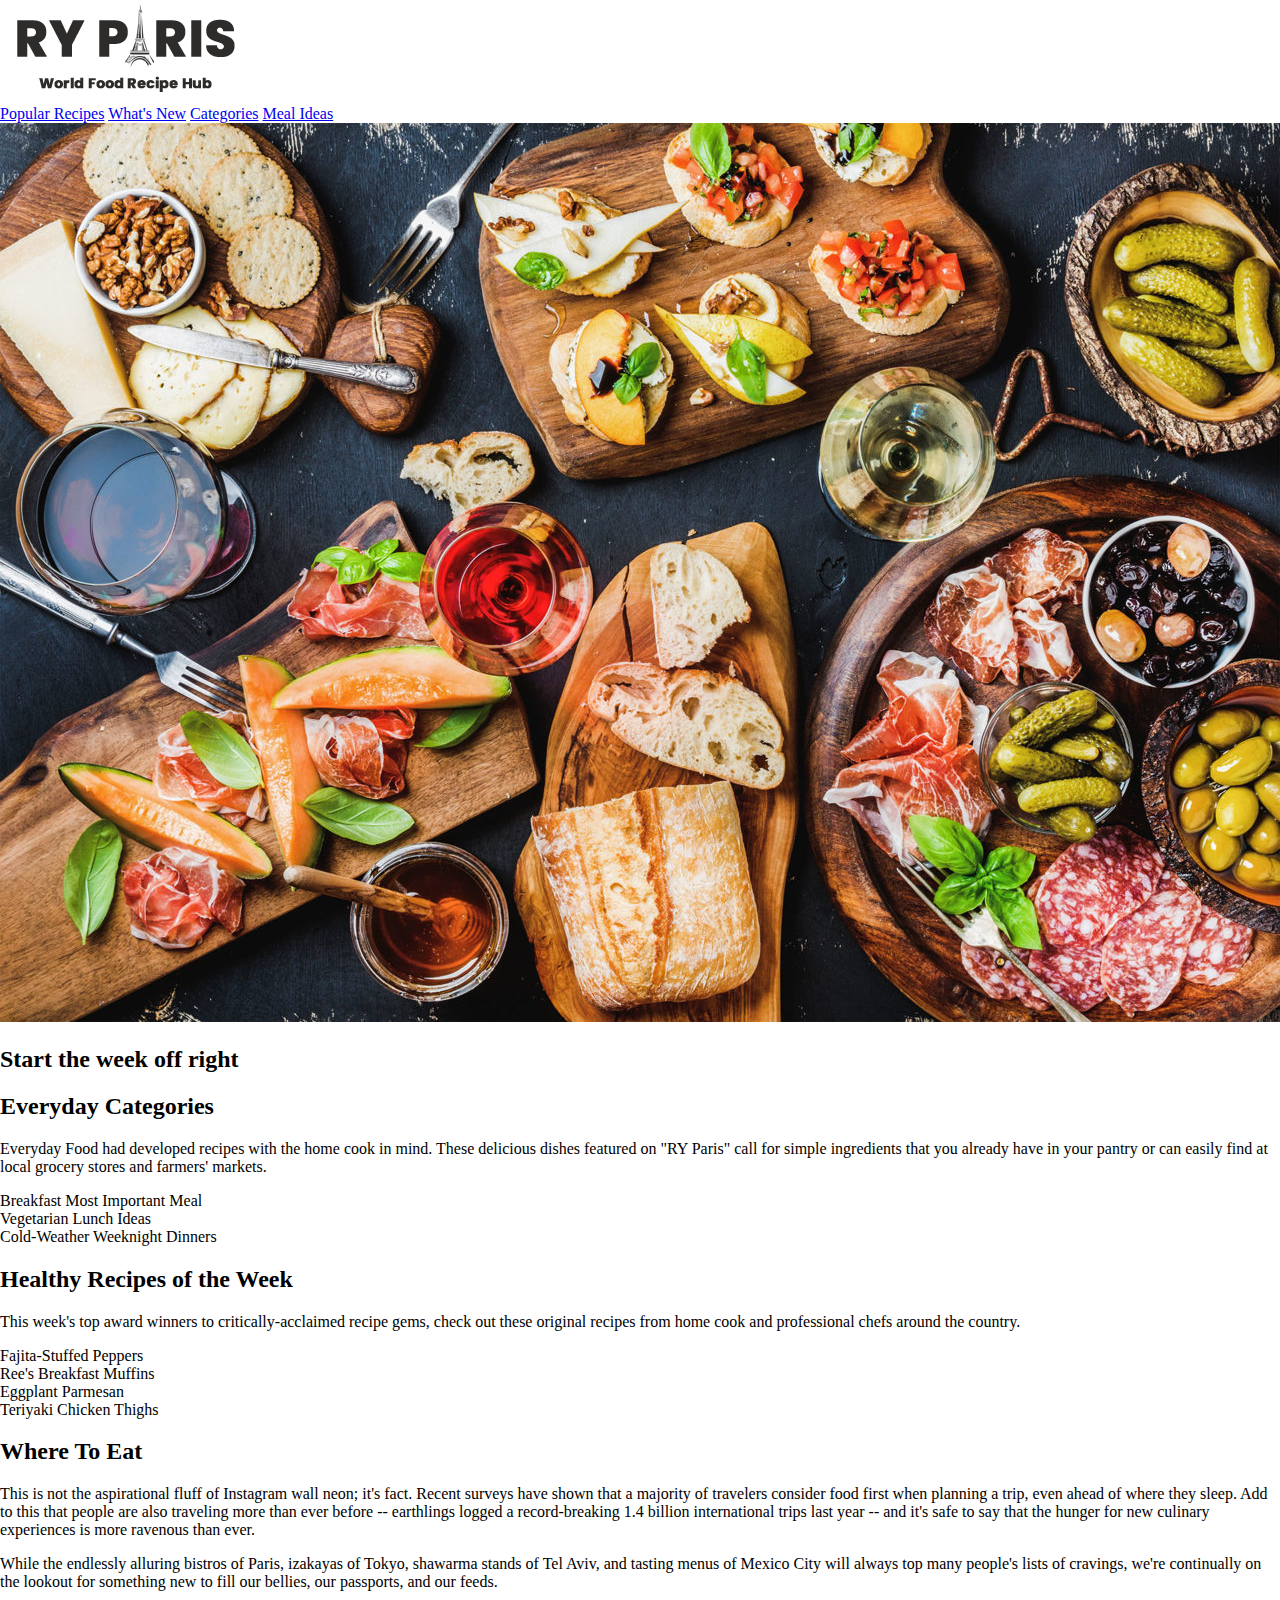
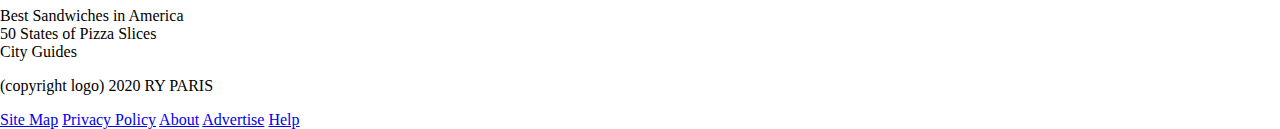
==== index.html @ bd98862d "added HTML and images" ====
<!DOCTYPE html>
<html>
<head>
    <title>RY PARIS</title>
    <link rel="stylesheet" href="css/styles.css">
</head>
<body>
    <div class="navTop">
        <div class="logo">
            <img src="images/ryparis-logo.png" alt="ry paris logo">
        </div>
        <div class="links">
            <a href="#">Popular Recipes</a>
            <a href="#">What's New</a>
            <a href="#">Categories</a>
            <a href="#">Meal Ideas</a>
        </div>
    </div>
    <div class="hero">
        <div class="heroImage">
            <img src="images/hero-image.jpg" alt="large spread of food">
        </div>
        <div class="heroText">
            <h2>Start the week off right</h2>
        </div>
    </div>
    <div class="everyday">
        <div class="everydayText">
            <h2>Everyday Categories</h2>
            <p>Everyday Food had developed recipes with the home cook in mind. These delicious dishes featured on "RY Paris" call for simple ingredients that you already have in your pantry or can easily find at local grocery stores and farmers' markets.</p>
        </div>
        <div class="everydayImages">
            <div class="breakfast">
                <!-- breakfast most important meal img -->
                <div class="everydayCaption">Breakfast Most Important Meal</div>
            </div>
            <div class="vegetarian">
                <!-- vegetarian lunch ideas img -->
                <div class="everydayCaption">Vegetarian Lunch Ideas</div>
            </div>
            <div class="cold">
                <!-- cold-weather weeknight dinners img -->
                <div class="everydayCaption">Cold-Weather Weeknight Dinners</div>
            </div>
        </div>
    </div>
    <div class="healthy">
        <div class="healthyText">
            <h2>Healthy Recipes of the Week</h2>
            <p>This week's top award winners to critically-acclaimed recipe gems, check out these original recipes from home cook and professional chefs around the country.</p>
        </div>
        <div class="healthyImages">
            <div class="fajita">
                <!-- fajita-stuffed peppers img -->
                <div class="healthyCaption">Fajita-Stuffed Peppers</div>
            </div>
            <div class="muffins">
                <!-- ree's breakfast muffins img -->
                <div class="healthyCaption">Ree's Breakfast Muffins</div>
            </div>
            <div class="eggplant">
                <div class="healthyCaption">Eggplant Parmesan</div>
                 <!-- eggplant parm img -->
            </div>
            <div class="teriyaki">
                <div class="healthyCaption">Teriyaki Chicken Thighs</div>
                <!-- teriyaki chicken thighs img -->
            </div>
        </div>
    </div>
    <div class="where">
        <div class="whereText">
            <h2>Where To Eat</h2>
            <p>This is not the aspirational fluff of Instagram wall neon; it's fact. Recent surveys have shown that a majority of travelers consider food first when planning a trip, even ahead of where they sleep. Add to this that people are also traveling more than ever before -- earthlings logged a record-breaking 1.4 billion international trips last year -- and it's safe to say that the hunger for new culinary experiences is more ravenous than ever.</p>
            <p>While the endlessly alluring bistros of Paris, izakayas of Tokyo, shawarma stands of Tel Aviv, and tasting menus of Mexico City will always top many people's lists of cravings, we're continually on the lookout for something new to fill our bellies, our passports, and our feeds.</p>
        </div>
        <div class="whereImages">
            <div class="sandwiches">
                <!-- best sandwiches in america img -->
                <div class="whereCaption">Best Sandwiches in America</div>
            </div>
            <div class="pizza">
                <!-- 50 states of pizza slices img -->
                <div class="whereCaption">50 States of Pizza Slices</div>
            </div>
            <div class="city">
                <!-- city guides img -->
                <div class="whereCaption">City Guides</div>
            </div>
        </div>
    </div>
    <div class="navBottom">
        <div class="copyright">
            <p><span>(copyright logo)</span> 2020 RY PARIS</p>
        </div>
        <div class="navBottomLinks">
            <a href="#">Site Map</a>
            <a href="#">Privacy Policy</a>
            <a href="#">About</a>
            <a href="#">Advertise</a>
            <a href="#">Help</a>
        </div>
    </div>
</body>
</html>
---- css/styles.css ----
body {
    margin: 0;
    padding: 0;
}
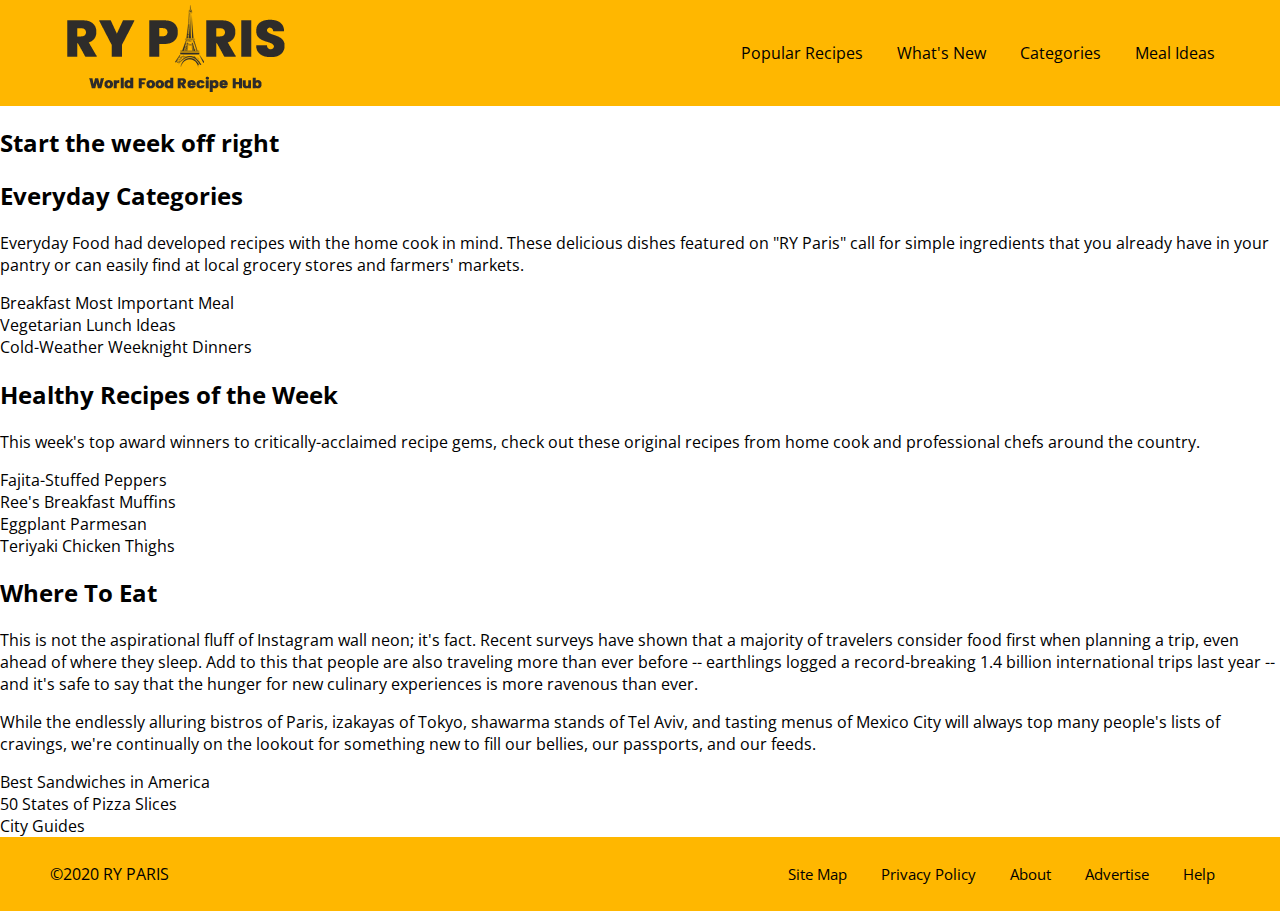
==== commit ee6e28ee: "styled navbars and linked recipe page to index.html" ====
--- a/index.html
+++ b/index.html
@@ -3,6 +3,9 @@
 <head>
     <title>RY PARIS</title>
     <link rel="stylesheet" href="css/styles.css">
+    <link rel="preconnect" href="https://fonts.gstatic.com">
+    <link href="https://fonts.googleapis.com/css2?family=Open+Sans&display=swap" rel="stylesheet">
+
 </head>
 <body>
     <div class="navTop">
@@ -10,16 +13,15 @@
             <img src="images/ryparis-logo.png" alt="ry paris logo">
         </div>
         <div class="links">
-            <a href="#">Popular Recipes</a>
+            <!-- set link to popular recipes as link to recipe.html-->
+            <a href="recipe.html">Popular Recipes</a>
             <a href="#">What's New</a>
             <a href="#">Categories</a>
             <a href="#">Meal Ideas</a>
         </div>
     </div>
     <div class="hero">
-        <div class="heroImage">
-            <img src="images/hero-image.jpg" alt="large spread of food">
-        </div>
+        <div class="heroImage"></div>
         <div class="heroText">
             <h2>Start the week off right</h2>
         </div>
@@ -91,7 +93,7 @@
     </div>
     <div class="navBottom">
         <div class="copyright">
-            <p><span>(copyright logo)</span> 2020 RY PARIS</p>
+            <p>&#169;2020 RY PARIS</p>
         </div>
         <div class="navBottomLinks">
             <a href="#">Site Map</a>
--- a/css/styles.css
+++ b/css/styles.css
@@ -1,4 +1,57 @@
 body {
     margin: 0;
     padding: 0;
-}+    font-family: 'Open Sans', sans-serif;
+}
+
+a {
+    color: black;
+    text-decoration: none;
+    padding: 15px;
+}
+
+/* TOP NAVBAR */
+.navTop, .navBottom {
+    background-color: rgb(255, 183, 0);
+    display: flex;
+    flex-direction: row;
+    justify-content: space-between;
+    align-items: center;
+    margin: 0 auto;
+    
+}
+
+.logo {
+    padding-left: 50px;
+}
+
+.links {
+    padding-right: 50px;
+}
+/* -----------*/
+/* HERO */
+
+.hero{
+    width: 100%;
+    height: 25%;
+}
+
+.heroImage {
+    background-image: url(/images/hero-image.jpg);
+}
+
+/* ---------- */
+/* BOTTOM NAVBAR */
+.navBottom {
+    padding: 10px;
+}
+
+.copyright {
+    padding-left: 40px;
+}
+
+.navBottomLinks {
+    padding-right: 40px;
+    font-size: 15px;
+}
+/* ------------- */
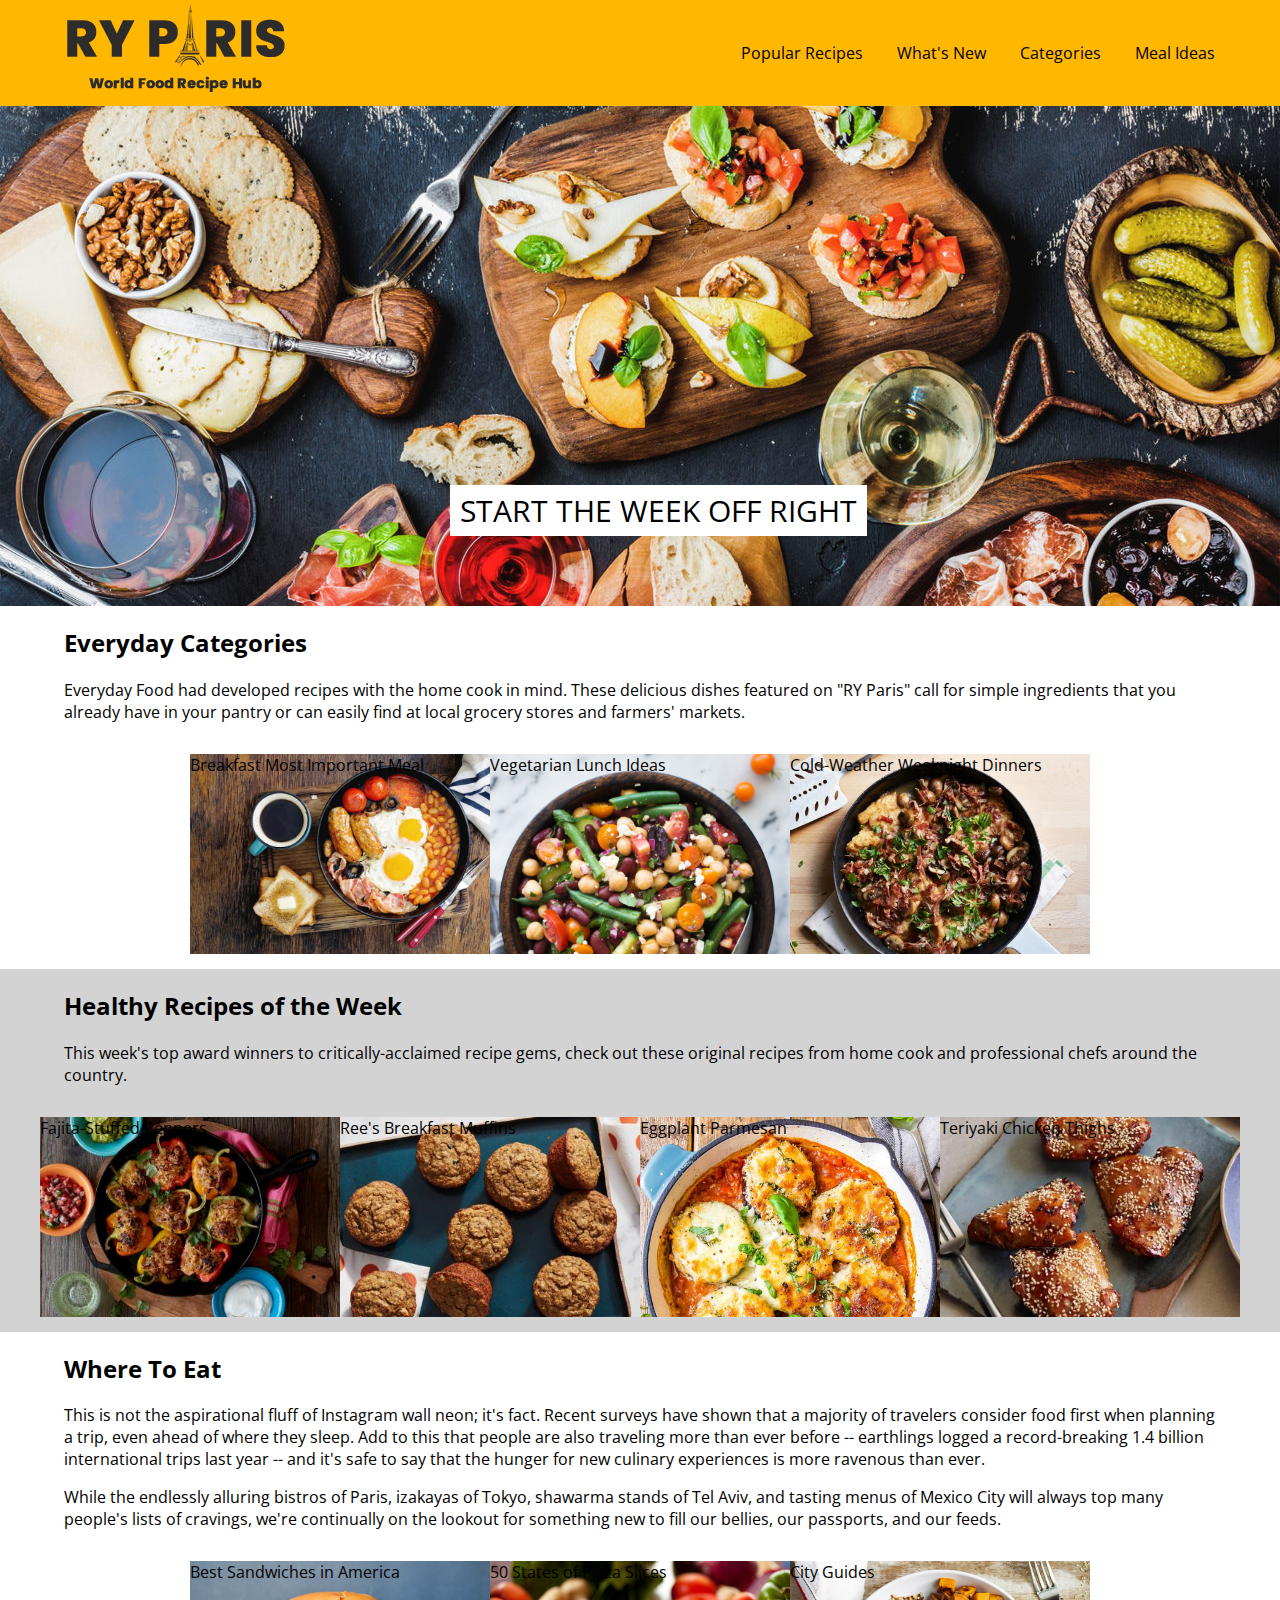
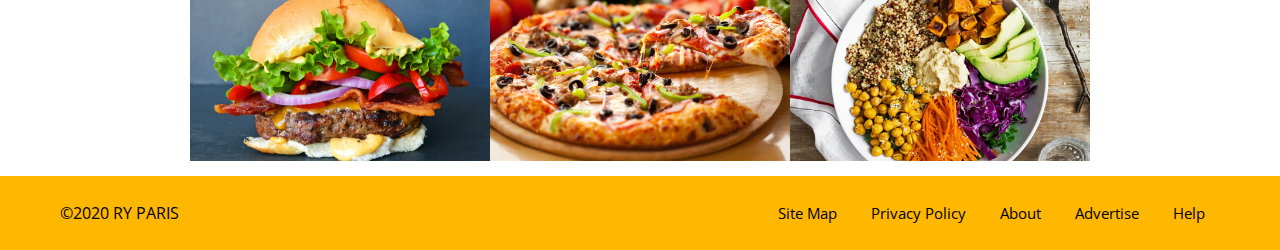
==== commit 860467c9: "added images to css and styled body" ====
--- a/index.html
+++ b/index.html
@@ -13,7 +13,6 @@
             <img src="images/ryparis-logo.png" alt="ry paris logo">
         </div>
         <div class="links">
-            <!-- set link to popular recipes as link to recipe.html-->
             <a href="recipe.html">Popular Recipes</a>
             <a href="#">What's New</a>
             <a href="#">Categories</a>
@@ -21,73 +20,78 @@
         </div>
     </div>
     <div class="hero">
-        <div class="heroImage"></div>
-        <div class="heroText">
-            <h2>Start the week off right</h2>
-        </div>
-    </div>
-    <div class="everyday">
-        <div class="everydayText">
-            <h2>Everyday Categories</h2>
-            <p>Everyday Food had developed recipes with the home cook in mind. These delicious dishes featured on "RY Paris" call for simple ingredients that you already have in your pantry or can easily find at local grocery stores and farmers' markets.</p>
-        </div>
-        <div class="everydayImages">
-            <div class="breakfast">
-                <!-- breakfast most important meal img -->
-                <div class="everydayCaption">Breakfast Most Important Meal</div>
-            </div>
-            <div class="vegetarian">
-                <!-- vegetarian lunch ideas img -->
-                <div class="everydayCaption">Vegetarian Lunch Ideas</div>
-            </div>
-            <div class="cold">
-                <!-- cold-weather weeknight dinners img -->
-                <div class="everydayCaption">Cold-Weather Weeknight Dinners</div>
+        <div class="heroImage">
+            <div class="heroText">
+                Start the week off right
             </div>
         </div>
     </div>
-    <div class="healthy">
-        <div class="healthyText">
-            <h2>Healthy Recipes of the Week</h2>
-            <p>This week's top award winners to critically-acclaimed recipe gems, check out these original recipes from home cook and professional chefs around the country.</p>
-        </div>
-        <div class="healthyImages">
-            <div class="fajita">
-                <!-- fajita-stuffed peppers img -->
-                <div class="healthyCaption">Fajita-Stuffed Peppers</div>
+    <div class="content">
+        <div class="everyday">
+            <div class="everydayText">
+                <h2>Everyday Categories</h2>
+                <p>Everyday Food had developed recipes with the home cook in mind. These delicious dishes featured on "RY Paris" call for simple ingredients that you already have in your pantry or can easily find at local grocery stores and farmers' markets.</p>
             </div>
-            <div class="muffins">
-                <!-- ree's breakfast muffins img -->
-                <div class="healthyCaption">Ree's Breakfast Muffins</div>
-            </div>
-            <div class="eggplant">
-                <div class="healthyCaption">Eggplant Parmesan</div>
-                 <!-- eggplant parm img -->
-            </div>
-            <div class="teriyaki">
-                <div class="healthyCaption">Teriyaki Chicken Thighs</div>
-                <!-- teriyaki chicken thighs img -->
+            <div class="everydayImages">
+                <div class="breakfast">
+                    <!-- breakfast most important meal img -->
+                    <div class="everydayCaption">Breakfast Most Important Meal</div>
+                </div>
+                <div class="vegetarian">
+                    <!-- vegetarian lunch ideas img -->
+                    <div class="everydayCaption">Vegetarian Lunch Ideas</div>
+                </div>
+                <div class="cold">
+                    <!-- cold-weather weeknight dinners img -->
+                    <div class="everydayCaption">Cold-Weather Weeknight Dinners</div>
+                </div>
             </div>
         </div>
-    </div>
-    <div class="where">
-        <div class="whereText">
-            <h2>Where To Eat</h2>
-            <p>This is not the aspirational fluff of Instagram wall neon; it's fact. Recent surveys have shown that a majority of travelers consider food first when planning a trip, even ahead of where they sleep. Add to this that people are also traveling more than ever before -- earthlings logged a record-breaking 1.4 billion international trips last year -- and it's safe to say that the hunger for new culinary experiences is more ravenous than ever.</p>
-            <p>While the endlessly alluring bistros of Paris, izakayas of Tokyo, shawarma stands of Tel Aviv, and tasting menus of Mexico City will always top many people's lists of cravings, we're continually on the lookout for something new to fill our bellies, our passports, and our feeds.</p>
+        <div class="healthy">
+            <div class="healthyBody">
+                <div class="healthyText">
+                    <h2>Healthy Recipes of the Week</h2>
+                    <p>This week's top award winners to critically-acclaimed recipe gems, check out these original recipes from home cook and professional chefs around the country.</p>
+                </div>
+                <div class="healthyImages">
+                    <div class="fajita">
+                        <!-- fajita-stuffed peppers img -->
+                        <div class="healthyCaption">Fajita-Stuffed Peppers</div>
+                    </div>
+                    <div class="muffins">
+                        <!-- ree's breakfast muffins img -->
+                        <div class="healthyCaption">Ree's Breakfast Muffins</div>
+                    </div>
+                    <div class="eggplant">
+                        <div class="healthyCaption">Eggplant Parmesan</div>
+                        <!-- eggplant parm img -->
+                    </div>
+                    <div class="teriyaki">
+                        <div class="healthyCaption">Teriyaki Chicken Thighs</div>
+                        <!-- teriyaki chicken thighs img -->
+                    </div>
+                </div>
+            </div>
         </div>
-        <div class="whereImages">
-            <div class="sandwiches">
-                <!-- best sandwiches in america img -->
-                <div class="whereCaption">Best Sandwiches in America</div>
+        <div class="where">
+            <div class="whereText">
+                <h2>Where To Eat</h2>
+                <p>This is not the aspirational fluff of Instagram wall neon; it's fact. Recent surveys have shown that a majority of travelers consider food first when planning a trip, even ahead of where they sleep. Add to this that people are also traveling more than ever before -- earthlings logged a record-breaking 1.4 billion international trips last year -- and it's safe to say that the hunger for new culinary experiences is more ravenous than ever.</p>
+                <p>While the endlessly alluring bistros of Paris, izakayas of Tokyo, shawarma stands of Tel Aviv, and tasting menus of Mexico City will always top many people's lists of cravings, we're continually on the lookout for something new to fill our bellies, our passports, and our feeds.</p>
             </div>
-            <div class="pizza">
-                <!-- 50 states of pizza slices img -->
-                <div class="whereCaption">50 States of Pizza Slices</div>
-            </div>
-            <div class="city">
-                <!-- city guides img -->
-                <div class="whereCaption">City Guides</div>
+            <div class="whereImages">
+                <div class="sandwiches">
+                    <!-- best sandwiches in america img -->
+                    <div class="whereCaption">Best Sandwiches in America</div>
+                </div>
+                <div class="pizza">
+                    <!-- 50 states of pizza slices img -->
+                    <div class="whereCaption">50 States of Pizza Slices</div>
+                </div>
+                <div class="city">
+                    <!-- city guides img -->
+                    <div class="whereCaption">City Guides</div>
+                </div>
             </div>
         </div>
     </div>
--- a/css/styles.css
+++ b/css/styles.css
@@ -2,6 +2,7 @@
     margin: 0;
     padding: 0;
     font-family: 'Open Sans', sans-serif;
+    
 }
 
 a {
@@ -10,7 +11,6 @@
     padding: 15px;
 }
 
-/* TOP NAVBAR */
 .navTop, .navBottom {
     background-color: rgb(255, 183, 0);
     display: flex;
@@ -18,40 +18,125 @@
     justify-content: space-between;
     align-items: center;
     margin: 0 auto;
-    
 }
 
-.logo {
+.logo, .copyright {
     padding-left: 50px;
 }
 
-.links {
+.links, .navBottomLinks {
     padding-right: 50px;
 }
-/* -----------*/
-/* HERO */
 
-.hero{
-    width: 100%;
-    height: 25%;
-}
-
-.heroImage {
-    background-image: url(/images/hero-image.jpg);
-}
-
-/* ---------- */
-/* BOTTOM NAVBAR */
 .navBottom {
     padding: 10px;
 }
 
-.copyright {
-    padding-left: 40px;
+.navBottomLinks {
+    font-size: 15px;
 }
 
-.navBottomLinks {
-    padding-right: 40px;
-    font-size: 15px;
+.hero {
+    width: 100%;
+     height: 500px;
 }
-/* ------------- */
+
+.heroImage{
+    background-image: url(../images/hero-image.jpg);
+    width: 100%;
+    height: 500px;
+    background-size: cover;
+    position: relative;
+}
+
+.heroText {
+    position: absolute;
+    bottom: 70px;
+    left: 450px;
+    background-color: white;
+    color: black;
+    text-align: center;
+    font-size: 30px;
+    text-transform: uppercase;
+    padding: 5px 10px;
+}
+
+.content {
+    width: 100%;
+    margin: 0 auto;
+}
+
+.everyday, .healthy, .where {
+    display: flex;
+    flex-direction: column;
+    align-items: center;
+    margin: 0 auto;
+}
+
+.everydayImages, .healthyImages, .whereImages {
+    display: flex;
+    flex-direction: row;
+    align-items: center;
+    padding: 15px;
+}
+
+.everyday, .where {
+    width: 90%;
+}
+
+.breakfast, .vegetarian, .cold, .fajita, .muffins, .eggplant, .teriyaki, .sandwiches, .pizza, .city {
+    width: 300px;
+    height: 200px;
+    background-size: cover;
+}
+
+.breakfast {
+    background-image: url(../images/breakfast-ideas.jpg);
+}
+
+.vegetarian {
+    background-image: url(../images/vegetarian-ideas.jpg);
+}
+
+.cold {
+    background-image: url(../images/cold-weather-dinners.jpeg);
+}
+
+.healthy {
+    background-color: lightgray;
+}
+
+.healthyBody {
+    width: 90%;
+    display: flex;
+    flex-direction: column;
+    align-items: center;
+}
+
+.fajita {
+    background-image: url(../images/fajita-peppers.jpeg);
+}
+
+.muffins {
+    background-image: url(../images/muffins.jpeg);
+}
+
+.eggplant {
+    background-image: url(../images/eggplant-parmesan.jpg);
+}
+
+.teriyaki {
+    background-image: url(../images/teriyaki-chicken.jpeg);
+}
+
+.sandwiches {
+    background-image: url(../images/burger.jpg);
+}
+
+.pizza {
+    background-image: url(../images/pizza.jpeg);
+}
+
+.city {
+    background-image: url(../images/city-bowl.jpeg);
+}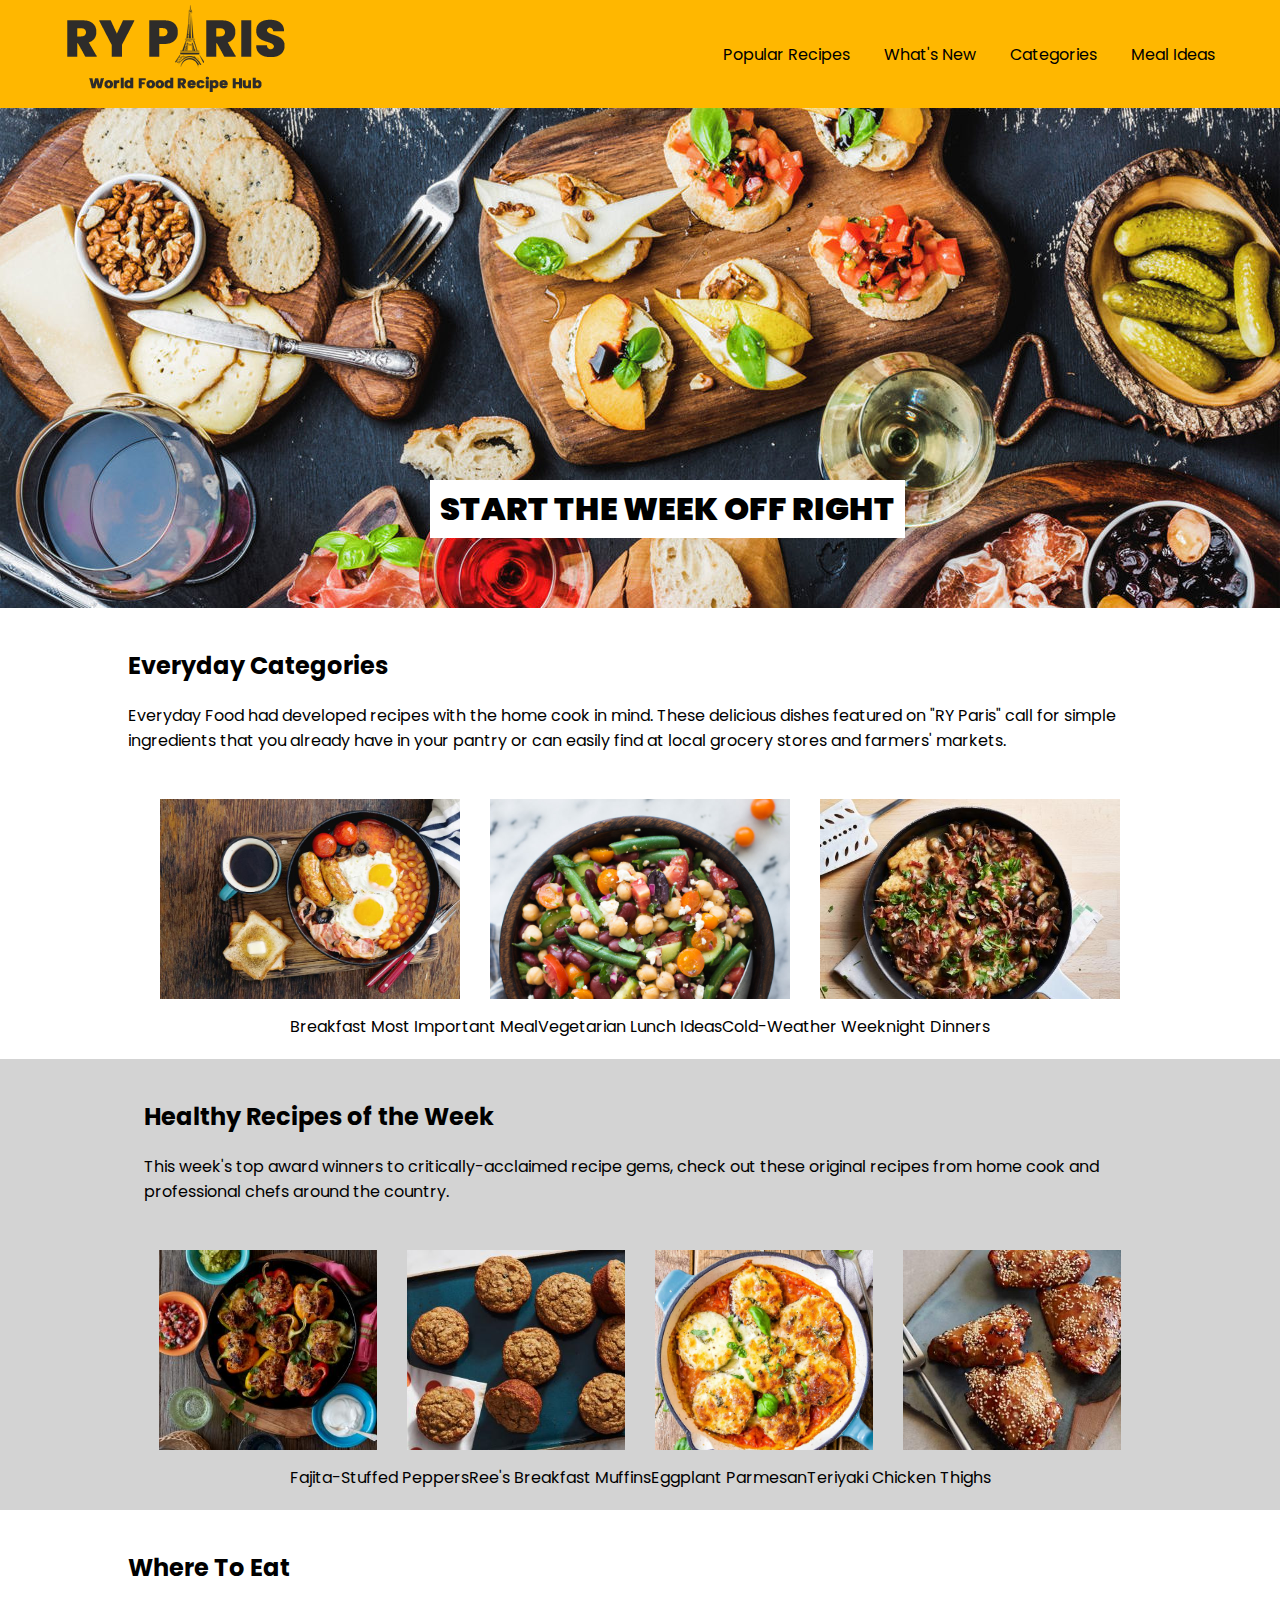
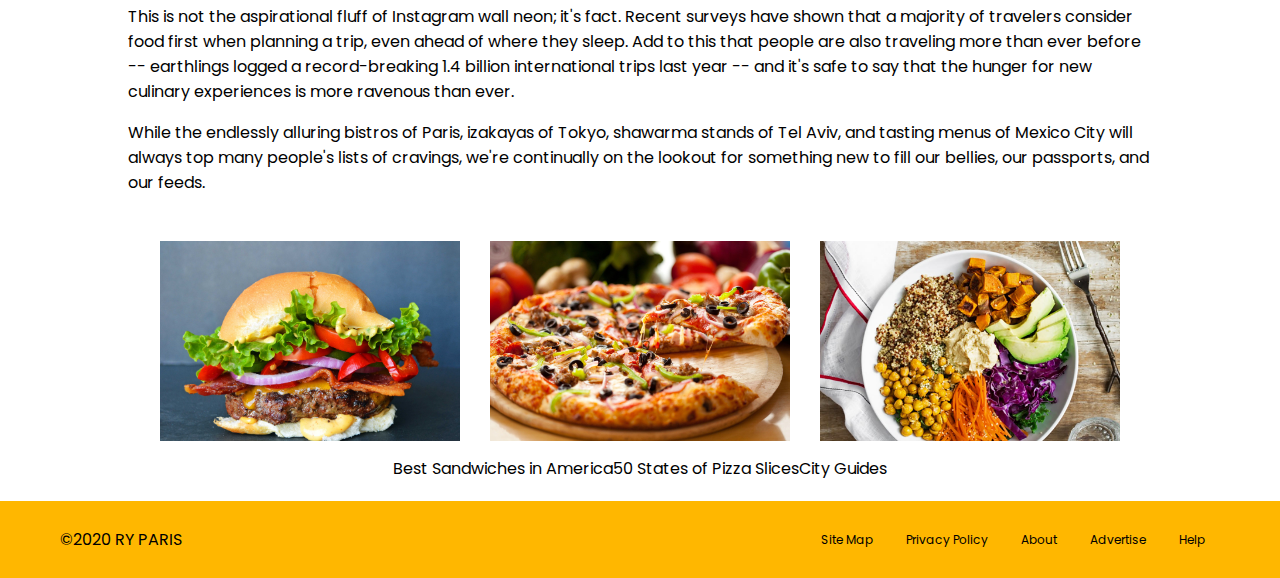
==== commit 2e337b97: "styled most of recipe.html" ====
--- a/index.html
+++ b/index.html
@@ -4,8 +4,7 @@
     <title>RY PARIS</title>
     <link rel="stylesheet" href="css/styles.css">
     <link rel="preconnect" href="https://fonts.gstatic.com">
-    <link href="https://fonts.googleapis.com/css2?family=Open+Sans&display=swap" rel="stylesheet">
-
+    <link href="https://fonts.googleapis.com/css2?family=Poppins&display=swap" rel="stylesheet">
 </head>
 <body>
     <div class="navTop">
@@ -33,19 +32,15 @@
                 <p>Everyday Food had developed recipes with the home cook in mind. These delicious dishes featured on "RY Paris" call for simple ingredients that you already have in your pantry or can easily find at local grocery stores and farmers' markets.</p>
             </div>
             <div class="everydayImages">
-                <div class="breakfast">
-                    <!-- breakfast most important meal img -->
-                    <div class="everydayCaption">Breakfast Most Important Meal</div>
-                </div>
-                <div class="vegetarian">
-                    <!-- vegetarian lunch ideas img -->
-                    <div class="everydayCaption">Vegetarian Lunch Ideas</div>
-                </div>
-                <div class="cold">
-                    <!-- cold-weather weeknight dinners img -->
-                    <div class="everydayCaption">Cold-Weather Weeknight Dinners</div>
-                </div>
+                <div class="breakfast"></div>
+                <div class="vegetarian"></div>
+                <div class="cold"></div>
             </div>
+            <div class="everydayCaption">
+                <div>Breakfast Most Important Meal</div>
+                <div>Vegetarian Lunch Ideas</div>
+                <div>Cold-Weather Weeknight Dinners</div>
+            </div>  
         </div>
         <div class="healthy">
             <div class="healthyBody">
@@ -54,22 +49,16 @@
                     <p>This week's top award winners to critically-acclaimed recipe gems, check out these original recipes from home cook and professional chefs around the country.</p>
                 </div>
                 <div class="healthyImages">
-                    <div class="fajita">
-                        <!-- fajita-stuffed peppers img -->
-                        <div class="healthyCaption">Fajita-Stuffed Peppers</div>
-                    </div>
-                    <div class="muffins">
-                        <!-- ree's breakfast muffins img -->
-                        <div class="healthyCaption">Ree's Breakfast Muffins</div>
-                    </div>
-                    <div class="eggplant">
-                        <div class="healthyCaption">Eggplant Parmesan</div>
-                        <!-- eggplant parm img -->
-                    </div>
-                    <div class="teriyaki">
-                        <div class="healthyCaption">Teriyaki Chicken Thighs</div>
-                        <!-- teriyaki chicken thighs img -->
-                    </div>
+                    <div class="fajita"></div>
+                    <div class="muffins"></div>
+                    <div class="eggplant"></div>
+                    <div class="teriyaki"></div>
+                </div>
+                <div class="healthyCaption">
+                    <div>Fajita-Stuffed Peppers</div>
+                    <div>Ree's Breakfast Muffins</div>
+                    <div>Eggplant Parmesan</div>
+                    <div>Teriyaki Chicken Thighs</div>
                 </div>
             </div>
         </div>
@@ -80,18 +69,14 @@
                 <p>While the endlessly alluring bistros of Paris, izakayas of Tokyo, shawarma stands of Tel Aviv, and tasting menus of Mexico City will always top many people's lists of cravings, we're continually on the lookout for something new to fill our bellies, our passports, and our feeds.</p>
             </div>
             <div class="whereImages">
-                <div class="sandwiches">
-                    <!-- best sandwiches in america img -->
-                    <div class="whereCaption">Best Sandwiches in America</div>
-                </div>
-                <div class="pizza">
-                    <!-- 50 states of pizza slices img -->
-                    <div class="whereCaption">50 States of Pizza Slices</div>
-                </div>
-                <div class="city">
-                    <!-- city guides img -->
-                    <div class="whereCaption">City Guides</div>
-                </div>
+                <div class="sandwiches"></div>
+                <div class="pizza"></div>
+                <div class="city"></div>
+            </div>
+            <div class="whereCaption">
+                <div>Best Sandwiches in America</div>
+                <div>50 States of Pizza Slices</div>
+                <div>City Guides</div>
             </div>
         </div>
     </div>
--- a/css/styles.css
+++ b/css/styles.css
@@ -1,8 +1,8 @@
 body {
     margin: 0;
     padding: 0;
-    font-family: 'Open Sans', sans-serif;
-    
+    font-family: 'Poppins', sans-serif; 
+    font-size: 1em;
 }
 
 a {
@@ -33,7 +33,7 @@
 }
 
 .navBottomLinks {
-    font-size: 15px;
+    font-size: 0.75em;
 }
 
 .hero {
@@ -49,16 +49,17 @@
     position: relative;
 }
 
-.heroText {
+.heroText, .recipeHeroText {
     position: absolute;
     bottom: 70px;
-    left: 450px;
+    left: 430px;
     background-color: white;
     color: black;
     text-align: center;
-    font-size: 30px;
+    font-size: 2em;
     text-transform: uppercase;
     padding: 5px 10px;
+    font-weight: 900;
 }
 
 .content {
@@ -77,11 +78,12 @@
     display: flex;
     flex-direction: row;
     align-items: center;
-    padding: 15px;
+    padding: 15px 15px 0px 15px;
 }
 
 .everyday, .where {
-    width: 90%;
+    width: 80%;
+    padding: 20px;
 }
 
 .breakfast, .vegetarian, .cold, .fajita, .muffins, .eggplant, .teriyaki, .sandwiches, .pizza, .city {
@@ -92,51 +94,187 @@
 
 .breakfast {
     background-image: url(../images/breakfast-ideas.jpg);
+    margin: 15px;
 }
 
 .vegetarian {
     background-image: url(../images/vegetarian-ideas.jpg);
+    margin: 15px;
 }
 
 .cold {
     background-image: url(../images/cold-weather-dinners.jpeg);
+    margin: 15px;
+}
+
+.everydayCaption, .healthyCaption, .whereCaption {
+    display: flex;
+    flex-direction: row;
 }
 
 .healthy {
     background-color: lightgray;
+    padding: 20px;
 }
 
 .healthyBody {
-    width: 90%;
-    display: flex;
-    flex-direction: column;
-    align-items: center;
+    width: 80%;
+    display: flex;
+    flex-direction: column;
+    align-items: center;
+}
+
+.healthyImages {
+    width: 100%;
 }
 
 .fajita {
     background-image: url(../images/fajita-peppers.jpeg);
+    margin: 15px;
 }
 
 .muffins {
     background-image: url(../images/muffins.jpeg);
+    margin: 15px;
 }
 
 .eggplant {
     background-image: url(../images/eggplant-parmesan.jpg);
+    margin: 15px;
 }
 
 .teriyaki {
     background-image: url(../images/teriyaki-chicken.jpeg);
+    margin: 15px;
 }
 
 .sandwiches {
     background-image: url(../images/burger.jpg);
+    margin: 15px;
 }
 
 .pizza {
     background-image: url(../images/pizza.jpeg);
+    margin: 15px;
 }
 
 .city {
     background-image: url(../images/city-bowl.jpeg);
-}+    margin: 15px;
+}
+
+.recipeHero {
+    width: 100%;
+    height: 500px;
+}
+
+.recipeHeroImage {
+    background-image: url(../images/better-bengal-burger.jpeg);
+    width: 100%;
+    height: 500px;
+    background-size: cover;
+    position: relative;
+    background-position-y: center;
+}
+
+.time {
+    display: flex;
+    flex-direction: row;
+    width: 100%;
+    background-color: lightgray;
+    justify-content: space-evenly;
+    padding: 30px 0px;
+}
+
+.time p {
+    margin: 0;
+}
+
+.timeColOne, .timeColTwo {
+    display: flex;
+    flex-direction: column;
+}
+
+.recipeMain {
+    width: 80%;
+    display: flex;
+    flex-direction: column;
+    align-items: center;
+    margin: 0 auto;
+}
+
+.recipeTop {
+    display: flex;
+    flex-direction: column;
+    padding-bottom: 20px;
+}
+
+.recipeTop p:nth-of-type(1) {
+    text-align: center;
+    font-size: 2em;
+    margin-bottom: 10px;
+    text-transform: uppercase;
+    font-weight: 900;
+}
+
+.recipeTop p:nth-of-type(2) {
+    text-align: center;
+    margin: 10px;
+}
+
+.stars {
+    color: darkred;
+}
+
+.recipeButtons {
+    display: flex;
+    flex-direction: row;
+    justify-content: center;
+    align-items: center;
+}
+
+button {
+    background-color: darkred;
+    color: white;
+    border: none;
+    border-radius: 20px;
+    margin: 5px;
+    padding: 10px 30px;
+}
+
+i {
+    margin: 10px;
+    padding: 10px;
+    border: 1px solid black;
+    border-radius: 50px;
+}
+
+.recipeQuote {
+    display: flex;
+    justify-content: center;
+    width: 100%;
+    background-color: lightgray;
+    text-align: center;
+    text-transform: uppercase;
+    font-size: 1.15em; 
+}
+
+.recipeQuote h3 {
+    width: 70%;
+
+}
+
+.recipeBody {
+    display: flex;
+    flex-direction: row;
+    justify-content: space-between;
+    font-size: 0.9em;
+}
+
+.ingredients {
+    width: 30%
+}
+
+.directions {
+    width: 70%;
+}
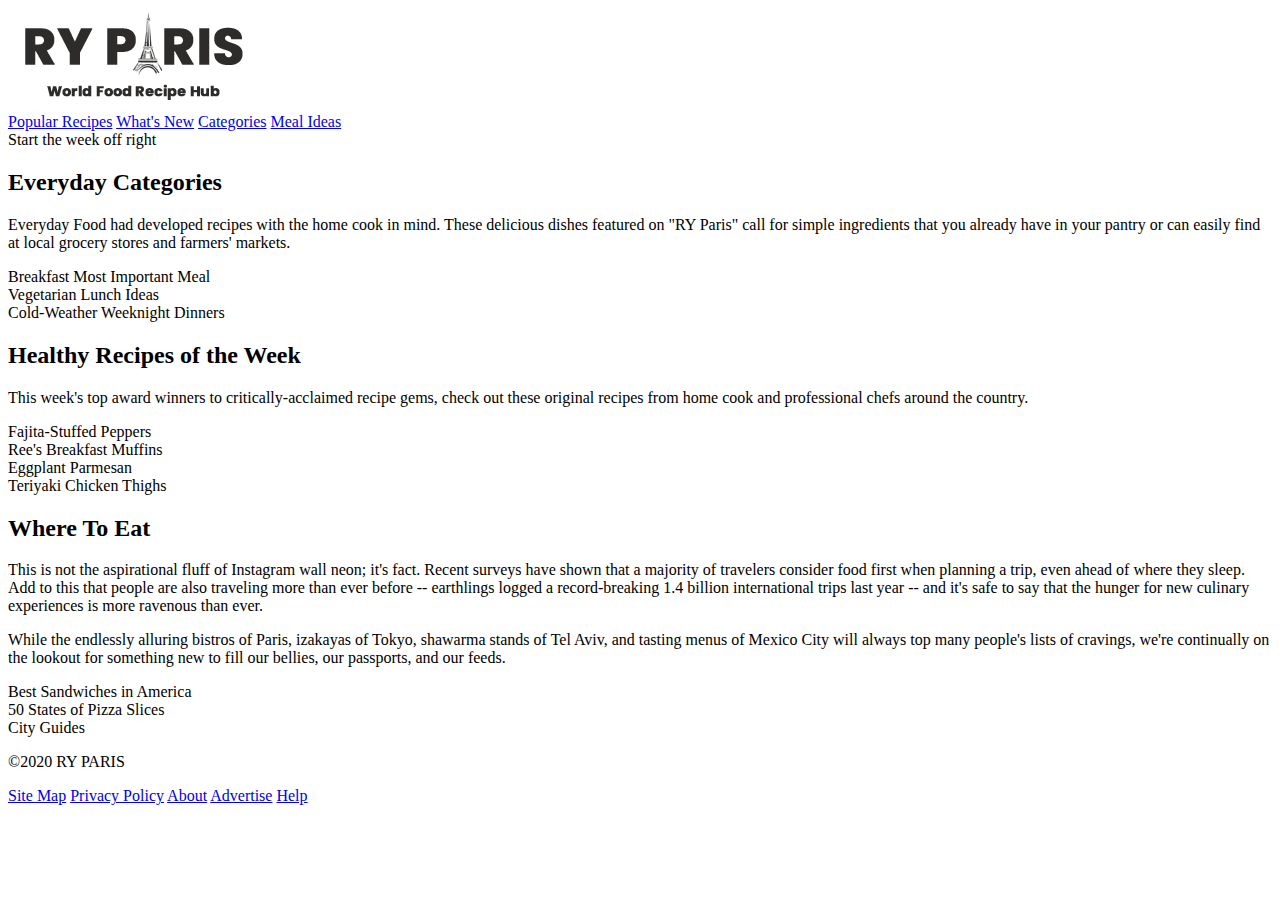
==== commit 97dabb46: "completed styling on time bar and added video to recipe.html" ====
--- a/index.html
+++ b/index.html
@@ -2,9 +2,8 @@
 <html>
 <head>
     <title>RY PARIS</title>
-    <link rel="stylesheet" href="css/styles.css">
     <link rel="preconnect" href="https://fonts.gstatic.com">
-    <link href="https://fonts.googleapis.com/css2?family=Poppins&display=swap" rel="stylesheet">
+    <link href="https://fonts.googleapis.com/css2?family=Poppins:wght@400;600;900&display=swap" rel="stylesheet">
 </head>
 <body>
     <div class="navTop">
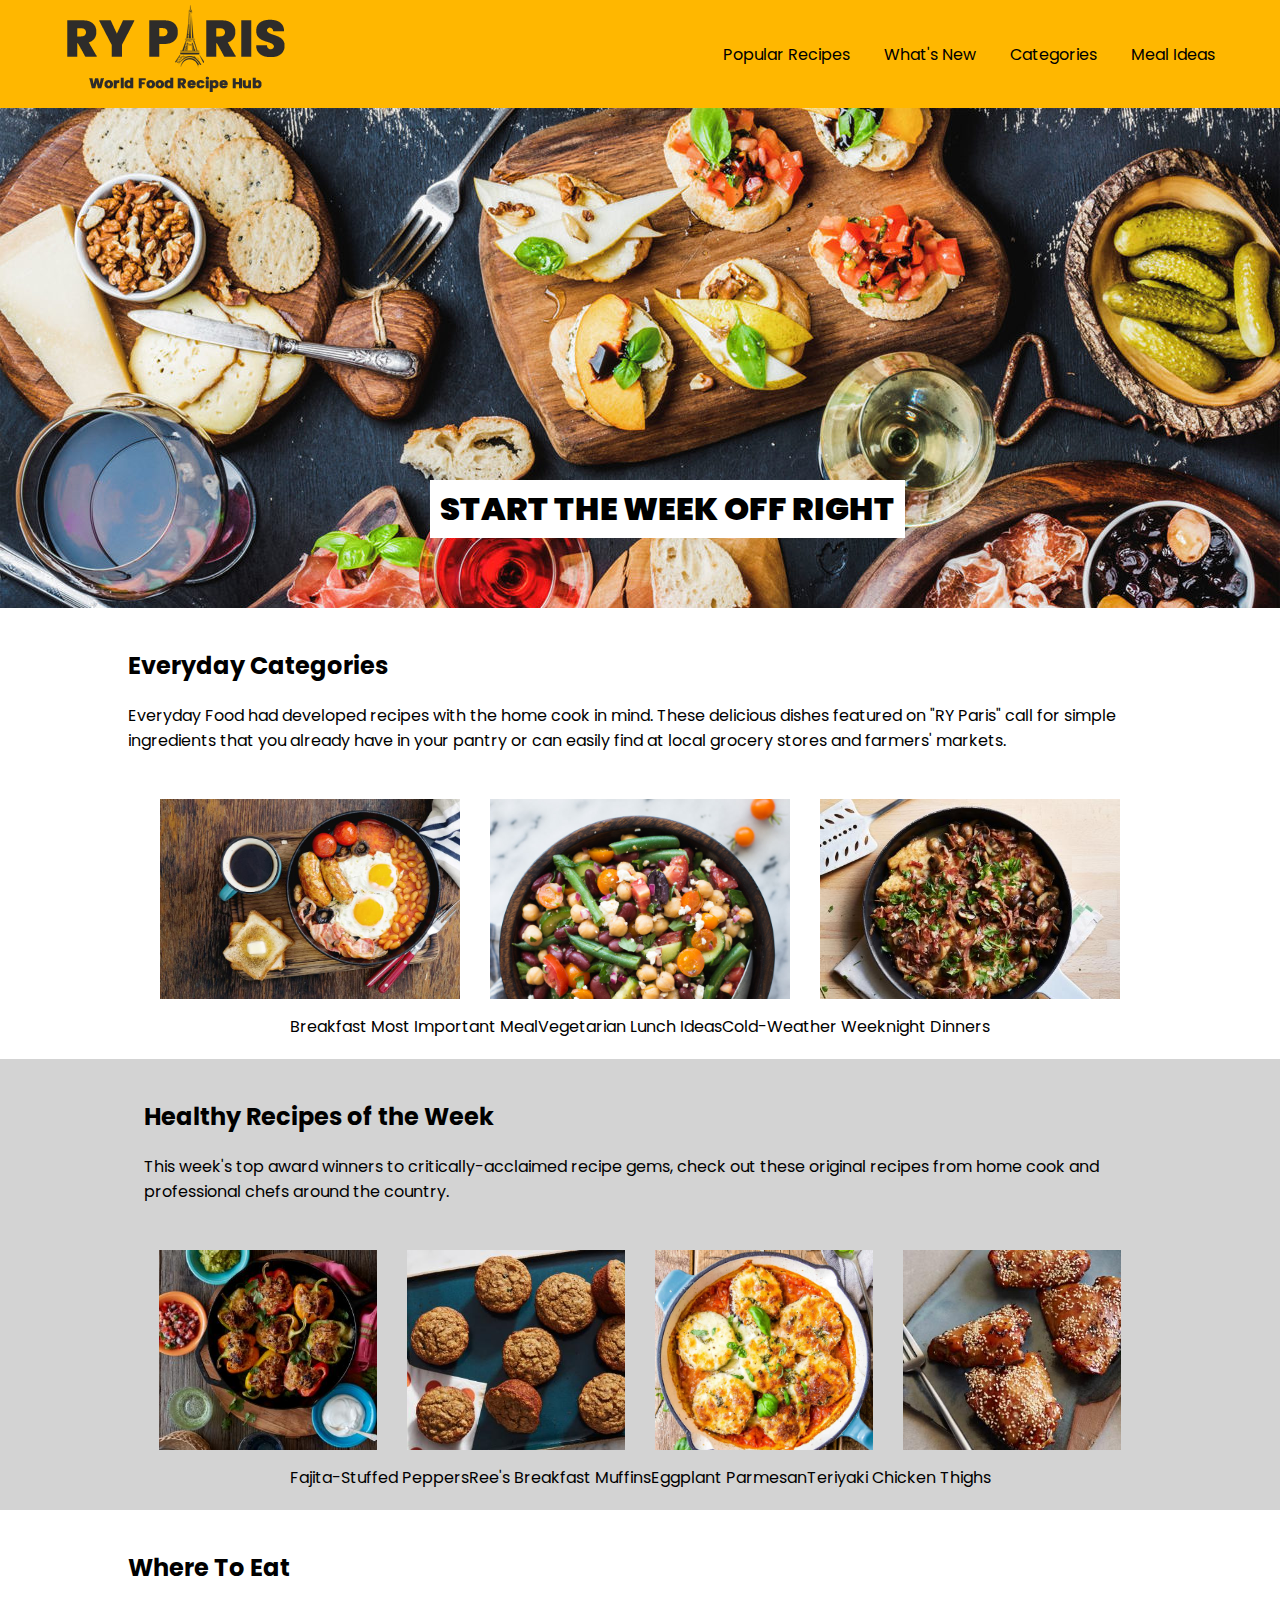
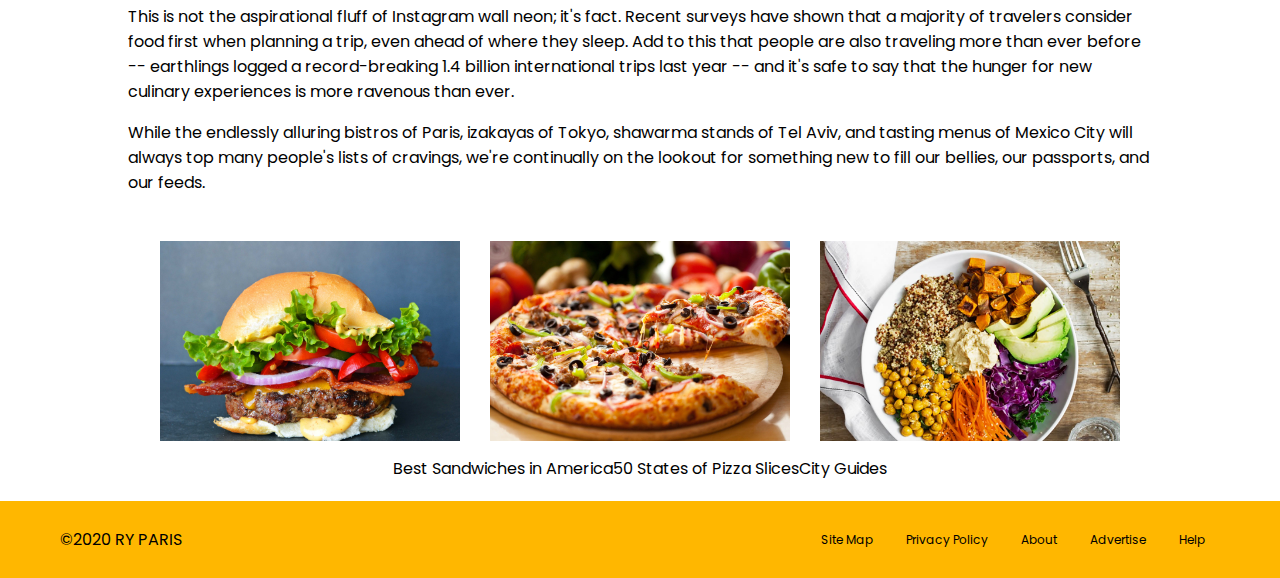
==== commit e25bbaf8: "re-linked style sheet to index.html" ====
--- a/index.html
+++ b/index.html
@@ -2,6 +2,7 @@
 <html>
 <head>
     <title>RY PARIS</title>
+    <link rel="stylesheet" href="css/styles.css">
     <link rel="preconnect" href="https://fonts.gstatic.com">
     <link href="https://fonts.googleapis.com/css2?family=Poppins:wght@400;600;900&display=swap" rel="stylesheet">
 </head>
--- a/css/styles.css
+++ b/css/styles.css
@@ -0,0 +1,319 @@
+body {
+    margin: 0;
+    padding: 0;
+    font-family: 'Poppins', sans-serif; 
+    font-size: 1em;
+}
+
+a {
+    color: black;
+    text-decoration: none;
+    padding: 15px;
+}
+
+.navTop, .navBottom {
+    background-color: rgb(255, 183, 0);
+    display: flex;
+    flex-direction: row;
+    justify-content: space-between;
+    align-items: center;
+    margin: 0 auto;
+}
+
+.logo, .copyright {
+    padding-left: 50px;
+}
+
+.links, .navBottomLinks {
+    padding-right: 50px;
+}
+
+.navBottom {
+    padding: 10px;
+}
+
+.navBottomLinks {
+    font-size: 0.75em;
+}
+
+.hero {
+    width: 100%;
+     height: 500px;
+}
+
+.heroImage{
+    background-image: url(../images/hero-image.jpg);
+    width: 100%;
+    height: 500px;
+    background-size: cover;
+    position: relative;
+}
+
+.heroText, .recipeHeroText {
+    position: absolute;
+    bottom: 70px;
+    left: 430px;
+    background-color: white;
+    color: black;
+    text-align: center;
+    font-size: 2em;
+    text-transform: uppercase;
+    padding: 5px 10px;
+    font-weight: 900;
+}
+
+.content {
+    width: 100%;
+    margin: 0 auto;
+}
+
+.everyday, .healthy, .where {
+    display: flex;
+    flex-direction: column;
+    align-items: center;
+    margin: 0 auto;
+}
+
+.everydayImages, .healthyImages, .whereImages {
+    display: flex;
+    flex-direction: row;
+    align-items: center;
+    padding: 15px 15px 0px 15px;
+}
+
+.everyday, .where {
+    width: 80%;
+    padding: 20px;
+}
+
+.breakfast, .vegetarian, .cold, .fajita, .muffins, .eggplant, .teriyaki, .sandwiches, .pizza, .city {
+    width: 300px;
+    height: 200px;
+    background-size: cover;
+}
+
+.breakfast {
+    background-image: url(../images/breakfast-ideas.jpg);
+    margin: 15px;
+}
+
+.vegetarian {
+    background-image: url(../images/vegetarian-ideas.jpg);
+    margin: 15px;
+}
+
+.cold {
+    background-image: url(../images/cold-weather-dinners.jpeg);
+    margin: 15px;
+}
+
+.everydayCaption, .healthyCaption, .whereCaption {
+    display: flex;
+    flex-direction: row;
+}
+
+.healthy {
+    background-color: lightgray;
+    padding: 20px;
+}
+
+.healthyBody {
+    width: 80%;
+    display: flex;
+    flex-direction: column;
+    align-items: center;
+}
+
+.healthyImages {
+    width: 100%;
+}
+
+.fajita {
+    background-image: url(../images/fajita-peppers.jpeg);
+    margin: 15px;
+}
+
+.muffins {
+    background-image: url(../images/muffins.jpeg);
+    margin: 15px;
+}
+
+.eggplant {
+    background-image: url(../images/eggplant-parmesan.jpg);
+    margin: 15px;
+}
+
+.teriyaki {
+    background-image: url(../images/teriyaki-chicken.jpeg);
+    margin: 15px;
+}
+
+.sandwiches {
+    background-image: url(../images/burger.jpg);
+    margin: 15px;
+}
+
+.pizza {
+    background-image: url(../images/pizza.jpeg);
+    margin: 15px;
+}
+
+.city {
+    background-image: url(../images/city-bowl.jpeg);
+    margin: 15px;
+}
+
+.recipeHero {
+    width: 100%;
+    height: 500px;
+}
+
+.recipeHeroImage {
+    background-image: url(../images/better-bengal-burger.jpeg);
+    width: 100%;
+    height: 500px;
+    background-size: cover;
+    position: relative;
+    background-position-y: center;
+}
+
+.time {
+    background-color: lightgray;
+    padding-top: 15px;
+}
+
+.time p {
+    margin: 0;
+    padding-left: 225px;
+    padding-bottom: 10px;
+    font-weight: 900;
+    font-size: 1.5em;
+}
+
+.timeBox{
+    display: flex;
+    flex-direction: row;
+    width: 100%;
+    background-color: lightgray;
+    justify-content: space-evenly;
+    padding: 0px 0px 20px 0px;
+}
+
+.timeBox p {
+    margin: 0;
+}
+
+.timeBox span {
+    font-weight: 600;
+}
+
+.timeColOne, .timeColTwo {
+    display: flex;
+    flex-direction: column;
+}
+
+.timeColOne span, .timeColTwo span {
+    font-weight: 600;
+}
+
+.recipeMain {
+    width: 80%;
+    display: flex;
+    flex-direction: column;
+    align-items: center;
+    margin: 0 auto;
+    padding-bottom: 10px;
+}
+
+.recipeTop {
+    display: flex;
+    flex-direction: column;
+    padding-bottom: 20px;
+}
+
+.recipeTop p:nth-of-type(1) {
+    text-align: center;
+    font-size: 3em;
+    margin-bottom: 0;
+    text-transform: uppercase;
+    font-weight: 900;
+}
+
+.recipeTop p:nth-of-type(2) {
+    text-align: center;
+    margin: 5px 10px;
+}
+
+.stars {
+    color: darkred;
+}
+
+.recipeButtons {
+    display: flex;
+    flex-direction: row;
+    justify-content: center;
+    align-items: center;
+}
+
+button {
+    background-color: darkred;
+    color: white;
+    border: none;
+    border-radius: 20px;
+    margin: 5px;
+    padding: 10px 30px;
+}
+
+i {
+    margin: 10px;
+    padding: 10px;
+    border: 1px solid black;
+    border-radius: 50px;
+}
+
+.recipeQuote {
+    display: flex;
+    justify-content: center;
+    width: 100%;
+    background-color: lightgray;
+    text-align: center;
+    text-transform: uppercase;
+    font-size: 1.15em;
+}
+
+.recipeQuote h3 {
+    width: 70%;
+    opacity: 60%;
+}
+
+.recipeBody {
+    display: flex;
+    flex-direction: row;
+    justify-content: space-between;
+    font-size: 1em;
+}
+
+.ingredients {
+    width: 45%;
+}
+
+.ingredients h2, .directions h2 {
+    font-size: 1.75em;
+    font-weight: 900;
+}
+
+.ingredients span, .directions span {
+    font-weight: 600;
+}
+
+.directions {
+    width: 55%;
+}
+
+video {
+    display: flex;
+    justify-content: center;
+    width: 60%;
+    height: 400px;
+    margin: 30px auto;
+}
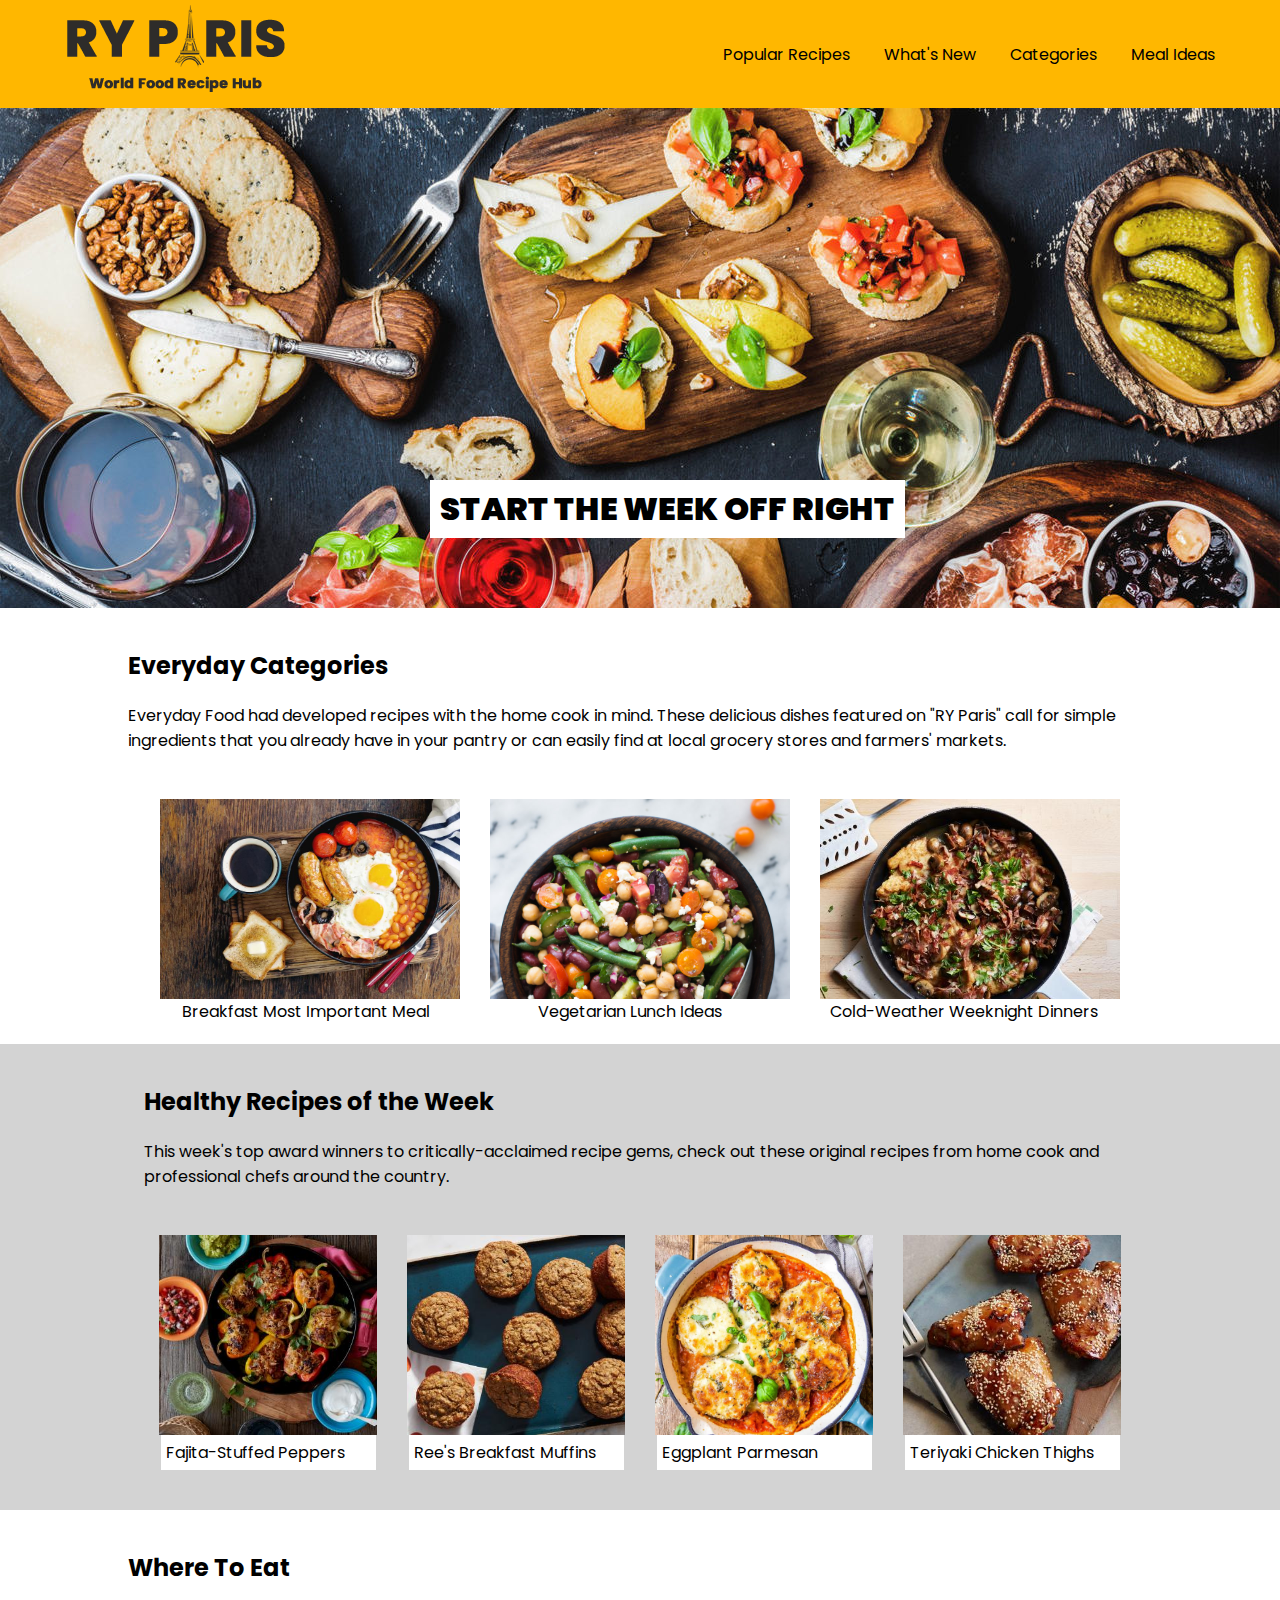
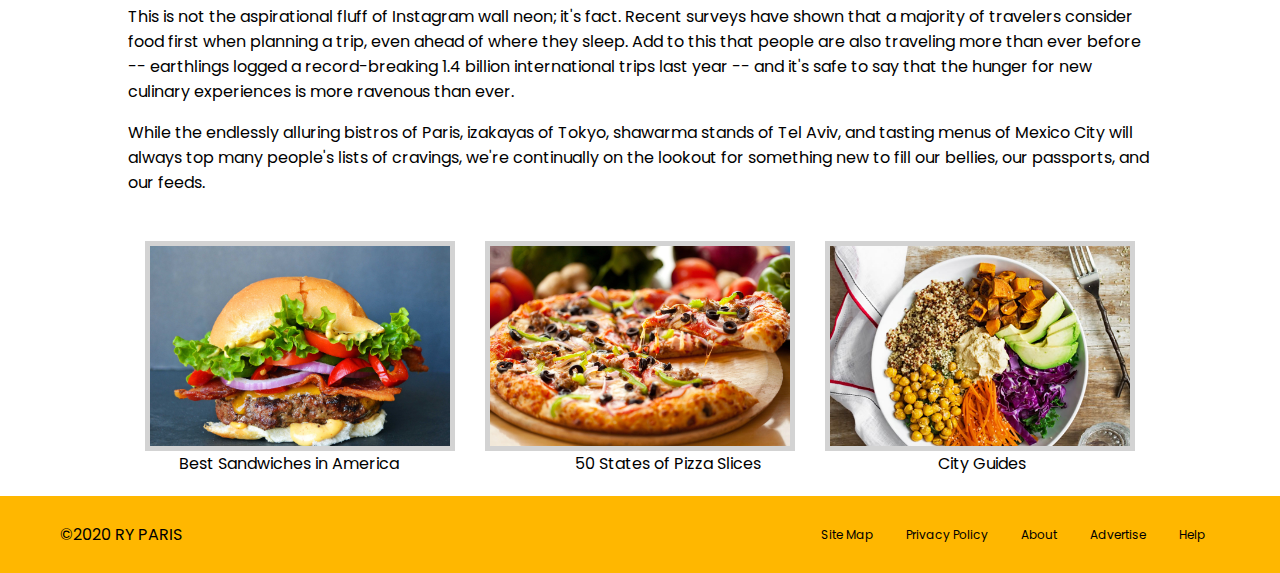
==== commit 331d6234: "organized css file and finished off project" ====
--- a/index.html
+++ b/index.html
@@ -55,10 +55,10 @@
                     <div class="teriyaki"></div>
                 </div>
                 <div class="healthyCaption">
-                    <div>Fajita-Stuffed Peppers</div>
-                    <div>Ree's Breakfast Muffins</div>
-                    <div>Eggplant Parmesan</div>
-                    <div>Teriyaki Chicken Thighs</div>
+                    <div class="healthySubtitle">Fajita-Stuffed Peppers</div>
+                    <div class="healthySubtitle">Ree's Breakfast Muffins</div>
+                    <div class="healthySubtitle">Eggplant Parmesan</div>
+                    <div class="healthySubtitle">Teriyaki Chicken Thighs</div>
                 </div>
             </div>
         </div>
--- a/css/styles.css
+++ b/css/styles.css
@@ -11,6 +11,7 @@
     padding: 15px;
 }
 
+/* NAVBARS */
 .navTop, .navBottom {
     background-color: rgb(255, 183, 0);
     display: flex;
@@ -35,7 +36,9 @@
 .navBottomLinks {
     font-size: 0.75em;
 }
-
+/* END OF NAVBARS */
+
+/* HEROES */
 .hero {
     width: 100%;
      height: 500px;
@@ -62,6 +65,22 @@
     font-weight: 900;
 }
 
+.recipeHero {
+    width: 100%;
+    height: 500px;
+}
+
+.recipeHeroImage {
+    background-image: url(../images/better-bengal-burger.jpeg);
+    width: 100%;
+    height: 500px;
+    background-size: cover;
+    position: relative;
+    background-position-y: center;
+}
+/* END OF HEROES */
+
+/* INDEX.HTML CSS */
 .content {
     width: 100%;
     margin: 0 auto;
@@ -78,105 +97,100 @@
     display: flex;
     flex-direction: row;
     align-items: center;
-    padding: 15px 15px 0px 15px;
+    padding: 15px 15px 0px 15px;  
 }
 
 .everyday, .where {
     width: 80%;
     padding: 20px;
+}
+
+.everydayCaption, .healthyCaption, .whereCaption {
+    width: 100%;
+    display: flex;
+    flex-direction: row;
+    justify-content: space-around;
+}
+
+.whereCaption {
+    padding-right: 75px;
+}
+
+.healthySubtitle {
+    background-color: white;
+    width: 205px;
+    padding: 5px;
+}
+
+.healthy {
+    background-color: lightgray;
+    padding: 20px 20px 40px 20px;
+}
+
+.healthyBody {
+    width: 80%;
+    display: flex;
+    flex-direction: column;
+    align-items: center;
+}
+
+.healthyImages {
+    width: 100%;
 }
 
 .breakfast, .vegetarian, .cold, .fajita, .muffins, .eggplant, .teriyaki, .sandwiches, .pizza, .city {
     width: 300px;
     height: 200px;
     background-size: cover;
+    margin: 15px 15px 0px 15px;
 }
 
 .breakfast {
     background-image: url(../images/breakfast-ideas.jpg);
-    margin: 15px;
 }
 
 .vegetarian {
     background-image: url(../images/vegetarian-ideas.jpg);
-    margin: 15px;
 }
 
 .cold {
     background-image: url(../images/cold-weather-dinners.jpeg);
-    margin: 15px;
-}
-
-.everydayCaption, .healthyCaption, .whereCaption {
-    display: flex;
-    flex-direction: row;
-}
-
-.healthy {
-    background-color: lightgray;
-    padding: 20px;
-}
-
-.healthyBody {
-    width: 80%;
-    display: flex;
-    flex-direction: column;
-    align-items: center;
-}
-
-.healthyImages {
-    width: 100%;
 }
 
 .fajita {
     background-image: url(../images/fajita-peppers.jpeg);
-    margin: 15px;
 }
 
 .muffins {
     background-image: url(../images/muffins.jpeg);
-    margin: 15px;
 }
 
 .eggplant {
     background-image: url(../images/eggplant-parmesan.jpg);
-    margin: 15px;
 }
 
 .teriyaki {
     background-image: url(../images/teriyaki-chicken.jpeg);
-    margin: 15px;
 }
 
 .sandwiches {
     background-image: url(../images/burger.jpg);
-    margin: 15px;
+    border: 5px solid lightgray;
 }
 
 .pizza {
     background-image: url(../images/pizza.jpeg);
-    margin: 15px;
+    border: 5px solid lightgray;
 }
 
 .city {
     background-image: url(../images/city-bowl.jpeg);
-    margin: 15px;
-}
-
-.recipeHero {
-    width: 100%;
-    height: 500px;
-}
-
-.recipeHeroImage {
-    background-image: url(../images/better-bengal-burger.jpeg);
-    width: 100%;
-    height: 500px;
-    background-size: cover;
-    position: relative;
-    background-position-y: center;
-}
-
+    border: 5px solid lightgray;
+}
+/* END OF INDEX.HTML CSS */
+
+
+/* RECIPE.HTML CSS */
 .time {
     background-color: lightgray;
     padding-top: 15px;
@@ -297,17 +311,22 @@
     width: 45%;
 }
 
+.directions {
+    width: 55%;
+}
+
+.ingredients ul, .directions ol {
+    margin-top: 0px;
+}
+
 .ingredients h2, .directions h2 {
     font-size: 1.75em;
     font-weight: 900;
 }
 
-.ingredients span, .directions span {
+.removeDot {
+    list-style-type: none;
     font-weight: 600;
-}
-
-.directions {
-    width: 55%;
 }
 
 video {
@@ -317,3 +336,4 @@
     height: 400px;
     margin: 30px auto;
 }
+/* END OF RECIPE.HTML CSS */
